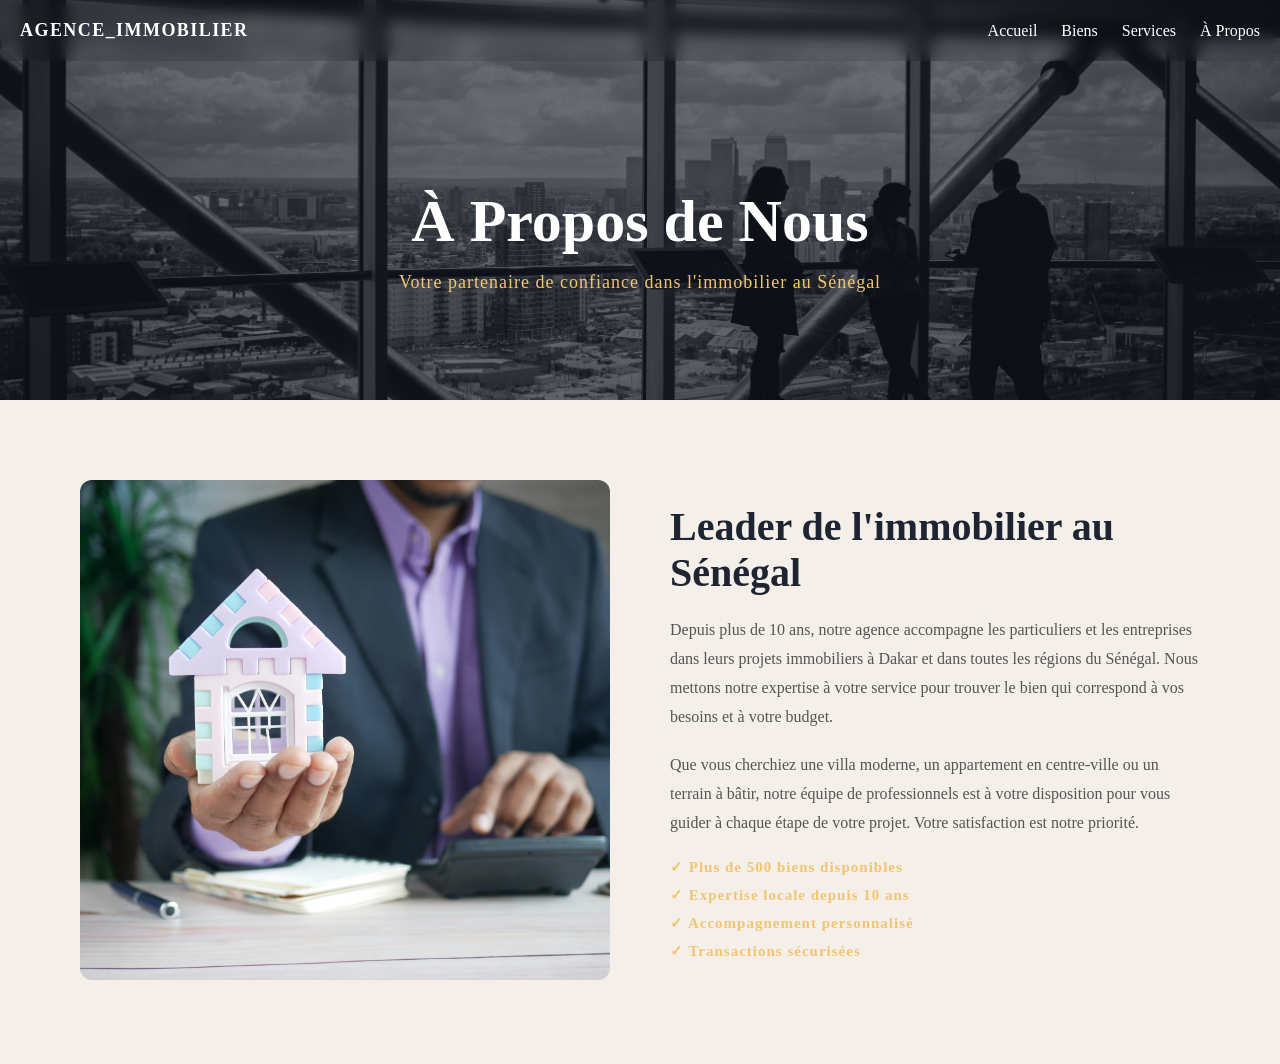
==== apropos.html @ 36b21b13 "ajout section apropos et nouvelle page" ====
<!DOCTYPE html>
<html lang="fr">
<head>
  <meta charset="UTF-8">
  <meta name="viewport" content="width=device-width, initial-scale=1.0">
  <title>À Propos — AGENCE_IMMOBILIER</title>
  <link rel="stylesheet" href="style.css">
</head><link rel="stylesheet" href="apropos.css">
</head>
<body>

  <header class="header">
    <div class="nav-bar">
      <a class="brand" href="index.html">AGENCE_IMMOBILIER</a>
      <nav class="nav-menu">
        <a href="index.html">Accueil</a>
        <a href="#">Biens</a>
        <a href="#">Services</a>
        <a href="apropos.html">À Propos</a>
      </nav>
    </div>
  </header>

  <main>
    <div class="apropos-hero">
     <h1 class="apropos-hero-title">À Propos de Nous</h1>
     <p class="apropos-hero-text">Votre partenaire de confiance dans l'immobilier au Sénégal</p>
    </div>
    <section class="apropos-page">
      <section class="apropos">
        <div class="img">
          <img src="img3.jpg" alt="Agence immobilière">
        </div>
        <div class="apropos1">
          <h2 class="apropostitle">Leader de l'immobilier au Sénégal</h2>
          <p class="apropos-text">
            Depuis plus de 10 ans, notre agence accompagne les particuliers et les entreprises
            dans leurs projets immobiliers à Dakar et dans toutes les régions du Sénégal.
            Nous mettons notre expertise à votre service pour trouver le bien qui correspond
            à vos besoins et à votre budget.
          </p>
          <p class="apropos-text">
            Que vous cherchiez une villa moderne, un appartement en centre-ville ou un terrain
            à bâtir, notre équipe de professionnels est à votre disposition pour vous guider
            à chaque étape de votre projet. Votre satisfaction est notre priorité.
          </p>
          <ul class="apropos-list">
            <li>✓ Plus de 500 biens disponibles</li>
            <li>✓ Expertise locale depuis 10 ans</li>
            <li>✓ Accompagnement personnalisé</li>
            <li>✓ Transactions sécurisées</li>
          </ul>
        </div>
      </section>
    </section>
  </main>

</body>
</html>
---- style.css ----
* {
  box-sizing: border-box;
}

body {
  margin: 0;
  font-family: Georgia, "Times New Roman", serif;
  color: #1e2432;
  background: #f4efe8;
}

.header {
  position: fixed;
  top: 0;
  left: 0;
  width: 100%;
  z-index: 10;
  background: rgba(7, 12, 22, 0.08);
  backdrop-filter: blur(8px);
}

.nav-bar {
  display: flex;
  align-items: center;
  justify-content: space-between;
  padding: 20px;
}

.brand {
  color: #ffffff;
  text-decoration: none;
  font-size: 18px;
  font-weight: 700;
  letter-spacing: 0.08em;
}

.nav-menu {
  display: flex;
  gap: 24px;
}

.nav-menu a {
  color: #ffffff;
  text-decoration: none;
  font-size: 16px;
}

.hero {
  min-height: 100vh;
  display: flex;
  align-items: center;
  padding: 120px 0 60px;
  background:
    linear-gradient(rgba(10, 16, 28, 0.58), rgba(10, 16, 28, 0.64)),
    url("imghero.avif") center/cover no-repeat;
}

.hero1 {
  color: #ffffff;
  width: 1120px;
  margin: 0 auto;
}

.hero2 {
  margin: 0 0 16px;
  color: #f2c572;
  font-size: 15px;
  letter-spacing: 0.16em;
  text-transform: uppercase;
}

.hero h1 {
  max-width: 720px;
  margin: 0;
  font-size: 80px;
  line-height: 1.05;
}

.hero-text {
  max-width: 620px;
  margin: 24px 0 36px;
  font-size: 17px;
  line-height: 1.7;
  color: rgba(255, 255, 255, 0.88);
}

.hero-search {
  display: grid;
  grid-template-columns: repeat(4, 1fr);
  gap: 14px;
  padding: 18px;
  border-radius: 22px;
  background: rgba(255, 255, 255, 0.12);
  backdrop-filter: blur(12px);
}

.search-field {
  display: flex;
  flex-direction: column;
  gap: 8px;
}

.search-field label {
  font-size: 14px;
  color: #f7ead2;
}

.search-field input {
  width: 100%;
  border: 1px solid rgba(255, 255, 255, 0.22);
  border-radius: 14px;
  padding: 15px 16px;
  font: inherit;
  color: #ffffff;
  background: rgba(255, 255, 255, 0.08);
}
.search-field select {
  width: 100%;
  padding: 15px 16px;
  font: inherit;
  color: #fff;
  background: rgba(255, 255, 255, 0.08);
  border: 1px solid rgba(255, 255, 255, 0.22);
  border-radius: 14px;
  appearance: none;
  cursor: pointer;
}

.search-field select option {
  background: #1e2432;
  color: #fff;
}

.search-field input::placeholder {
  color: rgba(255, 255, 255, 0.6);
}

.search-button {
  display: inline-flex;
  align-items: center;
  justify-content: center;
  align-self: end;
  min-height: 54px;
  border-radius: 14px;
  text-decoration: none;
  font-weight: 700;
  color: #1e2432;
  background: #f2c572;
}
.apropos {
  display: flex;
  align-items: center;
  width: 1120px;
  margin: 80px auto;
  gap: 60px;
}

.apropos .img {
  flex: 1;
}

.apropos .img img {
  width: 100%;
  height: 500px;
  object-fit: cover;
  border-radius: 12px;
}

.apropos1 {
  flex: 1;
  position: relative;
}

.apropostitle {
  font-size: 40px;
  font-weight: 700;
  color: #1e2432;
  line-height: 1.15;
  margin: 0 0 20px;
}

.apropos-text {
  font-size: 16px;
  line-height: 1.8;
  color: #555;
  margin: 0 0 20px;
}

.apropos-list {
  list-style: none;
  padding: 0;
  margin: 0;
  display: flex;
  flex-direction: column;
  gap: 10px;
}

.apropos-list li {
  font-size: 15px;
  font-weight: 700;
  color: #f2c572;
  letter-spacing: 1px;
}
.apropos-btn {
  display: block;
  margin: 30px auto 0;
  padding: 14px 32px;
  background: #f2c572;
  color: #1e2432;
  text-decoration: none;
  font-size: 16px;
  font-weight: 700;
  border-radius: 12px;
  width: fit-content;
}
---- apropos.css ----
.apropos-hero {
  height: 400px;
  display: flex;
  flex-direction: column;
  align-items: center;
  justify-content: center;
  background:
    linear-gradient(rgba(10, 16, 28, 0.60), rgba(10, 16, 28, 0.60)),
    url("img4.jpg") center/cover no-repeat;
  padding-top: 80px;
}

.apropos-hero-title {
  font-size: 60px;
  font-weight: 700;
  color: #ffffff;
  margin: 0 0 16px;
  text-align: center;
}

.apropos-hero-text {
  font-size: 18px;
  color: #f2c572;
  margin: 0;
  text-align: center;
  letter-spacing: 1px;
}
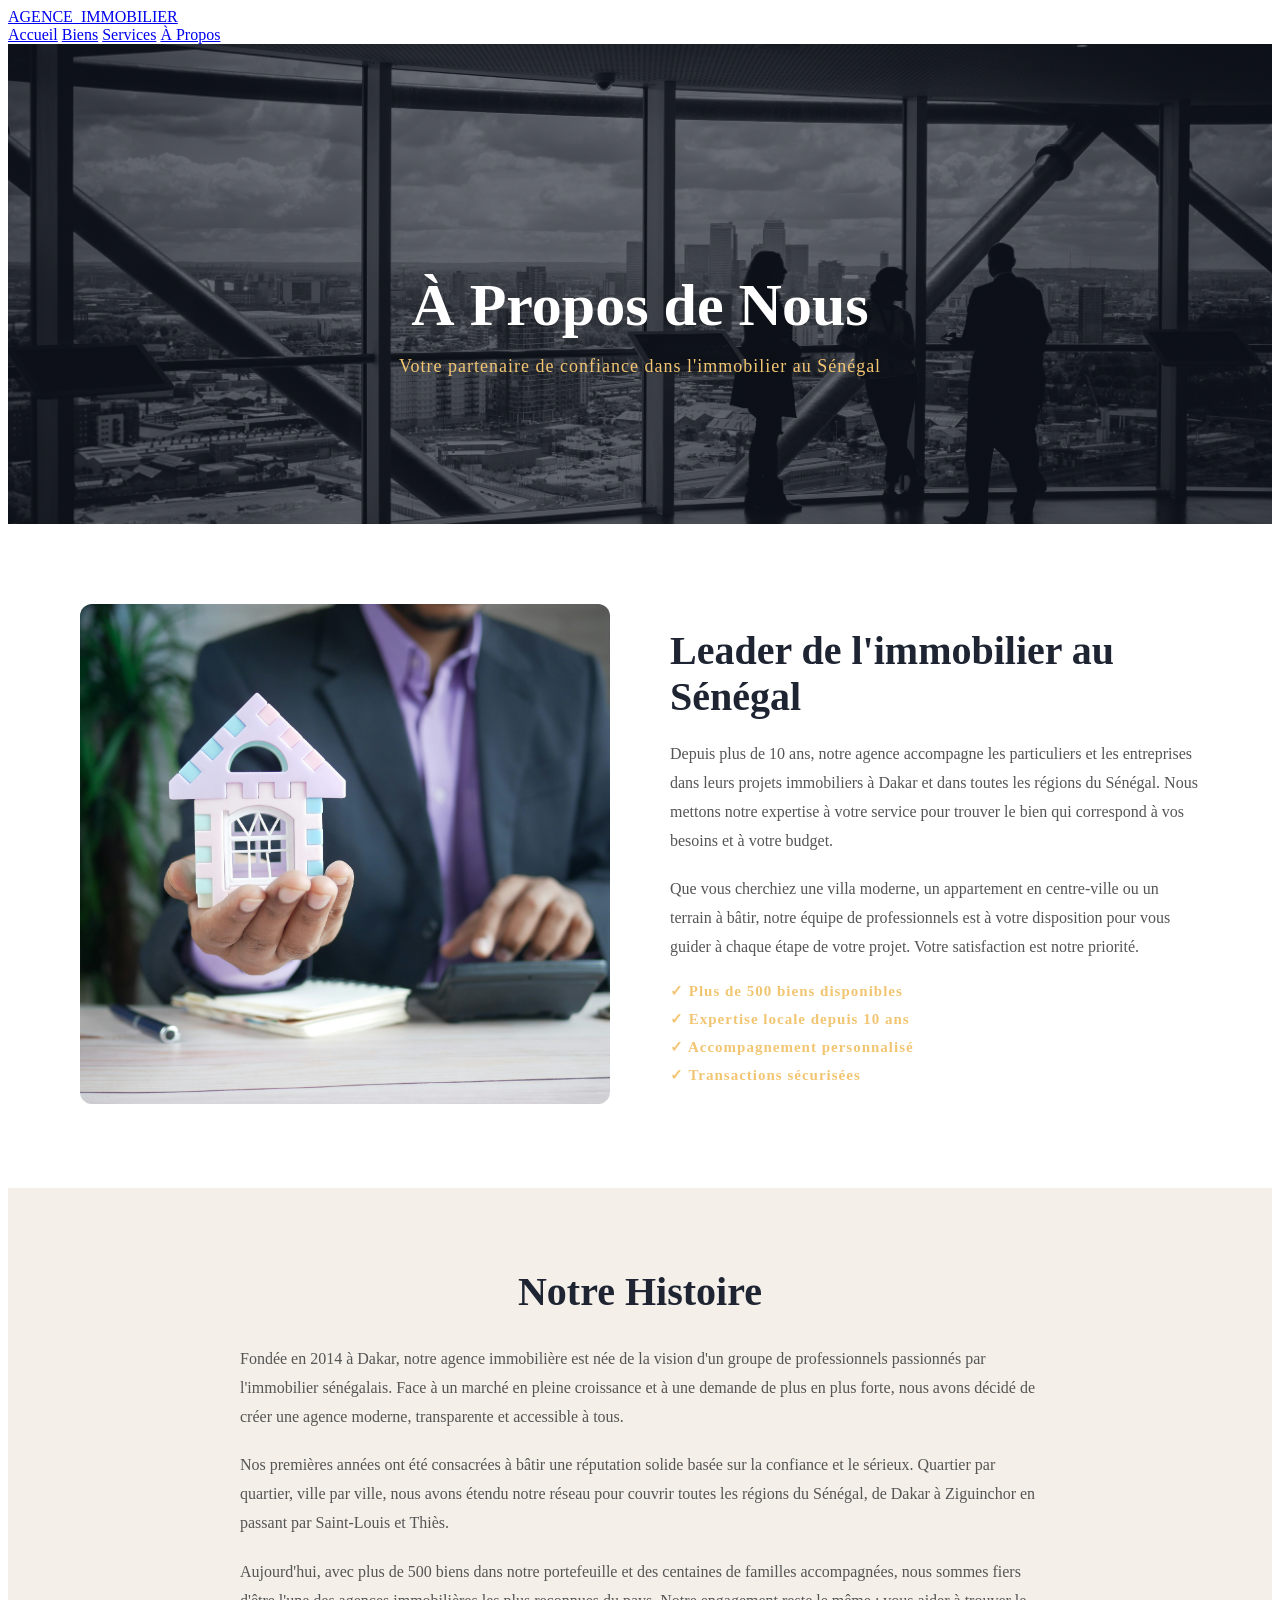
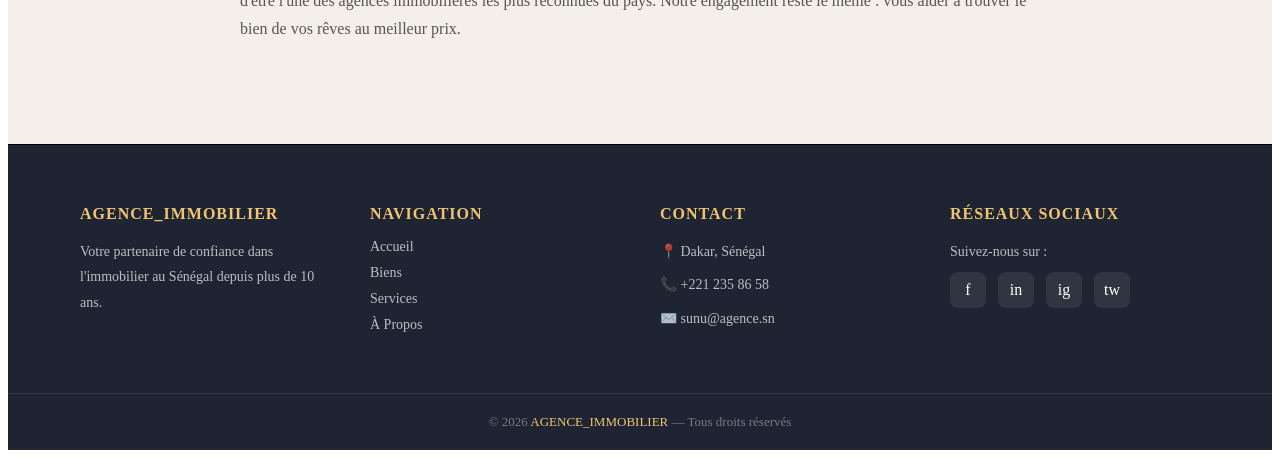
==== commit 9708730b: "Finalisation de A propos  modifications de chef de projet" ====
--- a/apropos.html
+++ b/apropos.html
@@ -54,6 +54,64 @@
       </section>
     </section>
   </main>
+  <section class="histoire">
+  <div class="histoire1">
+    <h2 class="histoire-title">Notre Histoire</h2>
+    <p class="histoire-text">
+      Fondée en 2014 à Dakar, notre agence immobilière est née de la vision 
+      d'un groupe de professionnels passionnés par l'immobilier sénégalais. 
+      Face à un marché en pleine croissance et à une demande de plus en plus 
+      forte, nous avons décidé de créer une agence moderne, transparente et 
+      accessible à tous.
+    </p>
+    <p class="histoire-text">
+      Nos premières années ont été consacrées à bâtir une réputation solide 
+      basée sur la confiance et le sérieux. Quartier par quartier, ville par 
+      ville, nous avons étendu notre réseau pour couvrir toutes les régions 
+      du Sénégal, de Dakar à Ziguinchor en passant par Saint-Louis et Thiès.
+    </p>
+    <p class="histoire-text">
+      Aujourd'hui, avec plus de 500 biens dans notre portefeuille et des 
+      centaines de familles accompagnées, nous sommes fiers d'être l'une 
+      des agences immobilières les plus reconnues du pays. Notre engagement 
+      reste le même : vous aider à trouver le bien de vos rêves au meilleur prix.
+    </p>
+  </div>
+</section>
+  <footer class="footer">
+  <div class="footer-grid">
+    <div class="footer-contact">
+      <h4>AGENCE_IMMOBILIER</h4>
+      <p>Votre partenaire de confiance dans l'immobilier au Sénégal depuis plus de 10 ans.</p>
+    </div>
+    <div class="footer-contact">
+      <h4>Navigation</h4>
+      <a href="index.html">Accueil</a>
+      <a href="#">Biens</a>
+      <a href="services.html">Services</a>
+      <a href="apropos.html">À Propos</a>
+    </div>
+    <div class="footer-contact">
+      <h4>Contact</h4>
+      <p>📍 Dakar, Sénégal</p>
+      <p>📞 +221 235 86 58</p>
+      <p>✉️ sunu@agence.sn</p>
+    </div>
+    <div class="footer-contact">
+      <h4>Réseaux Sociaux</h4>
+      <p>Suivez-nous sur :</p>
+      <div class="footer-socials">
+        <a href="#">f</a>
+        <a href="#">in</a>
+        <a href="#">ig</a>
+        <a href="#">tw</a>
+      </div>
+    </div>
+  </div>
+  <div class="footer-bottom">
+    <p>© 2026 <span>AGENCE_IMMOBILIER</span> — Tous droits réservés</p>
+  </div>
+</footer>
 
 </body>
 </html>
--- a/style.css
+++ b/style.css
@@ -1,138 +1,95 @@
-* {
-  box-sizing: border-box;
-}
-
-body {
-  margin: 0;
-  font-family: Georgia, "Times New Roman", serif;
-  color: #1e2432;
-  background: #f4efe8;
-}
-
-.header {
-  position: fixed;
-  top: 0;
-  left: 0;
-  width: 100%;
-  z-index: 10;
-  background: rgba(7, 12, 22, 0.08);
-  backdrop-filter: blur(8px);
-}
-
-.nav-bar {
-  display: flex;
-  align-items: center;
-  justify-content: space-between;
-  padding: 20px;
-}
-
-.brand {
-  color: #ffffff;
-  text-decoration: none;
-  font-size: 18px;
-  font-weight: 700;
-  letter-spacing: 0.08em;
-}
-
-.nav-menu {
-  display: flex;
-  gap: 24px;
-}
-
-.nav-menu a {
-  color: #ffffff;
-  text-decoration: none;
-  font-size: 16px;
-}
-
-.hero {
-  min-height: 100vh;
-  display: flex;
-  align-items: center;
-  padding: 120px 0 60px;
-  background:
-    linear-gradient(rgba(10, 16, 28, 0.58), rgba(10, 16, 28, 0.64)),
-    url("imghero.avif") center/cover no-repeat;
-}
-
-.hero1 {
-  color: #ffffff;
-  width: 1120px;
-  margin: 0 auto;
-}
-
-.hero2 {
-  margin: 0 0 16px;
-  color: #f2c572;
-  font-size: 15px;
-  letter-spacing: 0.16em;
-  text-transform: uppercase;
-}
-
-.hero h1 {
-  max-width: 720px;
-  margin: 0;
-  font-size: 80px;
-  line-height: 1.05;
-}
-
-.hero-text {
-  max-width: 620px;
-  margin: 24px 0 36px;
-  font-size: 17px;
-  line-height: 1.7;
-  color: rgba(255, 255, 255, 0.88);
-}
-
-.hero-search {
-  display: grid;
-  grid-template-columns: repeat(4, 1fr);
-  gap: 14px;
-  padding: 18px;
-  border-radius: 22px;
-  background: rgba(255, 255, 255, 0.12);
-  backdrop-filter: blur(12px);
-}
-
-.search-field {
-  display: flex;
-  flex-direction: column;
-  gap: 8px;
-}
-
-.search-field label {
-  font-size: 14px;
-  color: #f7ead2;
-}
-
-.search-field input {
-  width: 100%;
-  border: 1px solid rgba(255, 255, 255, 0.22);
-  border-radius: 14px;
-  padding: 15px 16px;
-  font: inherit;
-  color: #ffffff;
-  background: rgba(255, 255, 255, 0.08);
-}
-.search-field select {
-  width: 100%;
-  padding: 15px 16px;
-  font: inherit;
-  color: #fff;
-  background: rgba(255, 255, 255, 0.08);
-  border: 1px solid rgba(255, 255, 255, 0.22);
-  border-radius: 14px;
-  appearance: none;
-  cursor: pointer;
-}
-
-.search-field select option {
-  background: #1e2432;
-  color: #fff;
-}
-
-.search-field input::placeholder {
-  color: rgba(255, 255, 255, 0.6);
+footer{
+    background-color: #e2e8f0;
+    color: beige;
+    border-top: 1px solid black;
+}
+
+img{
+    width: 100px;
+    border-radius: 20px;
+}
+
+.grille-principale{
+    display: grid;
+    grid-template-columns: repeat(4,1fr);
+    margin-bottom: 35px;
+}
+
+.colonne-footer h3{
+     color: black;
+     text-decoration: underline;
+     position: relative;
+}
+
+.colonne-footer h5{
+    color: black;
+}
+
+.coordonneedubureau p{
+    display: flex;
+    align-items: center;
+    color: black;
+}
+
+.coordonneedubureau a{
+    background-color: beige;
+    text-decoration: none;
+    cursor: pointer;
+}
+
+.coordonneedubureau a:hover{
+    color: black;
+}
+
+.footer-liens{
+    list-style: none;
+}
+
+.footer-liens li{
+    margin-bottom: 20px;
+}
+
+.footer-liens a{
+    background-color: beige;
+    text-decoration: none;
+    align-items: center;
+    gap: 5px;
+}
+
+.footer-liens a:hover{
+    color: black;
+}
+
+.footer-partenaires{
+    list-style: none;
+}
+
+.bulletin-text{
+    border-top: 1px solid black;
+    border-radius: 14px;
+    border-left: 3px solid black;
+    align-items: center;
+}
+
+.footer-bottom{
+    text-align: center;
+}
+
+.copyright{
+    letter-spacing: 1px;
+    color: black;
+}
+
+.credits{
+    color: black;
+}
+
+button{
+    background-color: black;
+    color: white;
+    border-radius: 20px;
+    padding: 12px 24px;
+    cursor: pointer;
 }
 
 .search-button {
@@ -212,4 +169,74 @@
   font-weight: 700;
   border-radius: 12px;
   width: fit-content;
-}+}
+.services {
+  background: #f4efe8;
+  padding: 80px 0;
+}
+
+.services1 {
+  width: 1120px;
+  margin: 0 auto;
+  text-align: center;
+}
+
+.services-title {
+  font-size: 40px;
+  font-weight: 700;
+  color: #1e2432;
+  margin: 0 0 12px;
+}
+
+.services-text {
+  font-size: 16px;
+  color: #555;
+  margin: 0 0 50px;
+}
+
+.services-grid {
+  display: grid;
+  grid-template-columns: repeat(3, 1fr);
+  gap: 30px;
+}
+
+.service-card {
+  background: #ffffff;
+  border-radius: 16px;
+  padding: 40px 30px;
+  text-align: center;
+  border: 1px solid rgba(30, 36, 50, 0.08);
+}
+
+.service-icon {
+  font-size: 48px;
+  margin-bottom: 20px;
+}
+
+.service-card-title {
+  font-size: 22px;
+  font-weight: 700;
+  color: #1e2432;
+  margin: 0 0 14px;
+}
+
+.service-card-text {
+  font-size: 15px;
+  line-height: 1.8;
+  color: #555;
+  margin: 0;
+}
+.service-card {
+  background: #ffffff;
+  border-radius: 16px;
+  padding: 40px 30px;
+  text-align: center;
+  border: 1px solid rgba(30, 36, 50, 0.08);
+  transition: transform 200ms;
+}
+
+.service-card:hover {
+  transform: translateY(-8px);
+  border-color: #f2c572;
+}
+
--- a/apropos.css
+++ b/apropos.css
@@ -24,4 +24,114 @@
   margin: 0;
   text-align: center;
   letter-spacing: 1px;
+}
+.footer {
+  background: #1e2432;
+  color: #fff;
+  padding: 60px 0 0;
+}
+
+.footer-grid {
+  display: grid;
+  grid-template-columns: repeat(4, 1fr);
+  gap: 40px;
+  width: 1120px;
+  margin: 0 auto;
+}
+
+.footer-contact h4 {
+  color: #f2c572;
+  font-size: 16px;
+  font-weight: 700;
+  margin: 0 0 16px;
+  letter-spacing: 1px;
+  text-transform: uppercase;
+}
+
+.footer-contact p {
+  color: rgba(255, 255, 255, 0.7);
+  font-size: 14px;
+  line-height: 1.8;
+  margin: 0 0 8px;
+}
+
+.footer-contact a {
+  display: block;
+  color: rgba(255, 255, 255, 0.7);
+  text-decoration: none;
+  font-size: 14px;
+  margin-bottom: 10px;
+}
+
+.footer-contact a:hover {
+  color: #f2c572;
+}
+
+.footer-socials {
+  display: flex;
+  gap: 12px;
+  margin-top: 8px;
+}
+
+.footer-socials a {
+  display: flex;
+  align-items: center;
+  justify-content: center;
+  width: 36px;
+  height: 36px;
+  border-radius: 8px;
+  background: rgba(255, 255, 255, 0.08);
+  color: #fff;
+  font-size: 16px;
+  margin: 0;
+}
+
+.footer-socials a:hover {
+  background: #f2c572;
+  color: #1e2432;
+}
+
+.footer-bottom {
+  margin-top: 50px;
+  padding: 20px 0;
+  border-top: 1px solid rgba(255, 255, 255, 0.1);
+  text-align: center;
+}
+
+.footer-bottom p {
+  color: rgba(255, 255, 255, 0.4);
+  font-size: 13px;
+  margin: 0;
+}
+
+.footer-bottom span {
+  color: #f2c572;
+}
+
+.histoire {
+  background: #f4efe8;
+  padding: 80px 0;
+}
+
+.histoire1 {
+  width: 1120px;
+  margin: 0 auto;
+}
+
+.histoire-title {
+  font-size: 40px;
+  font-weight: 700;
+  color: #1e2432;
+  margin: 0 0 30px;
+  text-align: center;
+}
+
+.histoire-text {
+  font-size: 16px;
+  line-height: 1.8;
+  color: #555;
+  margin: 0 0 20px;
+  max-width: 800px;
+  margin-left: auto;
+  margin-right: auto;
 }
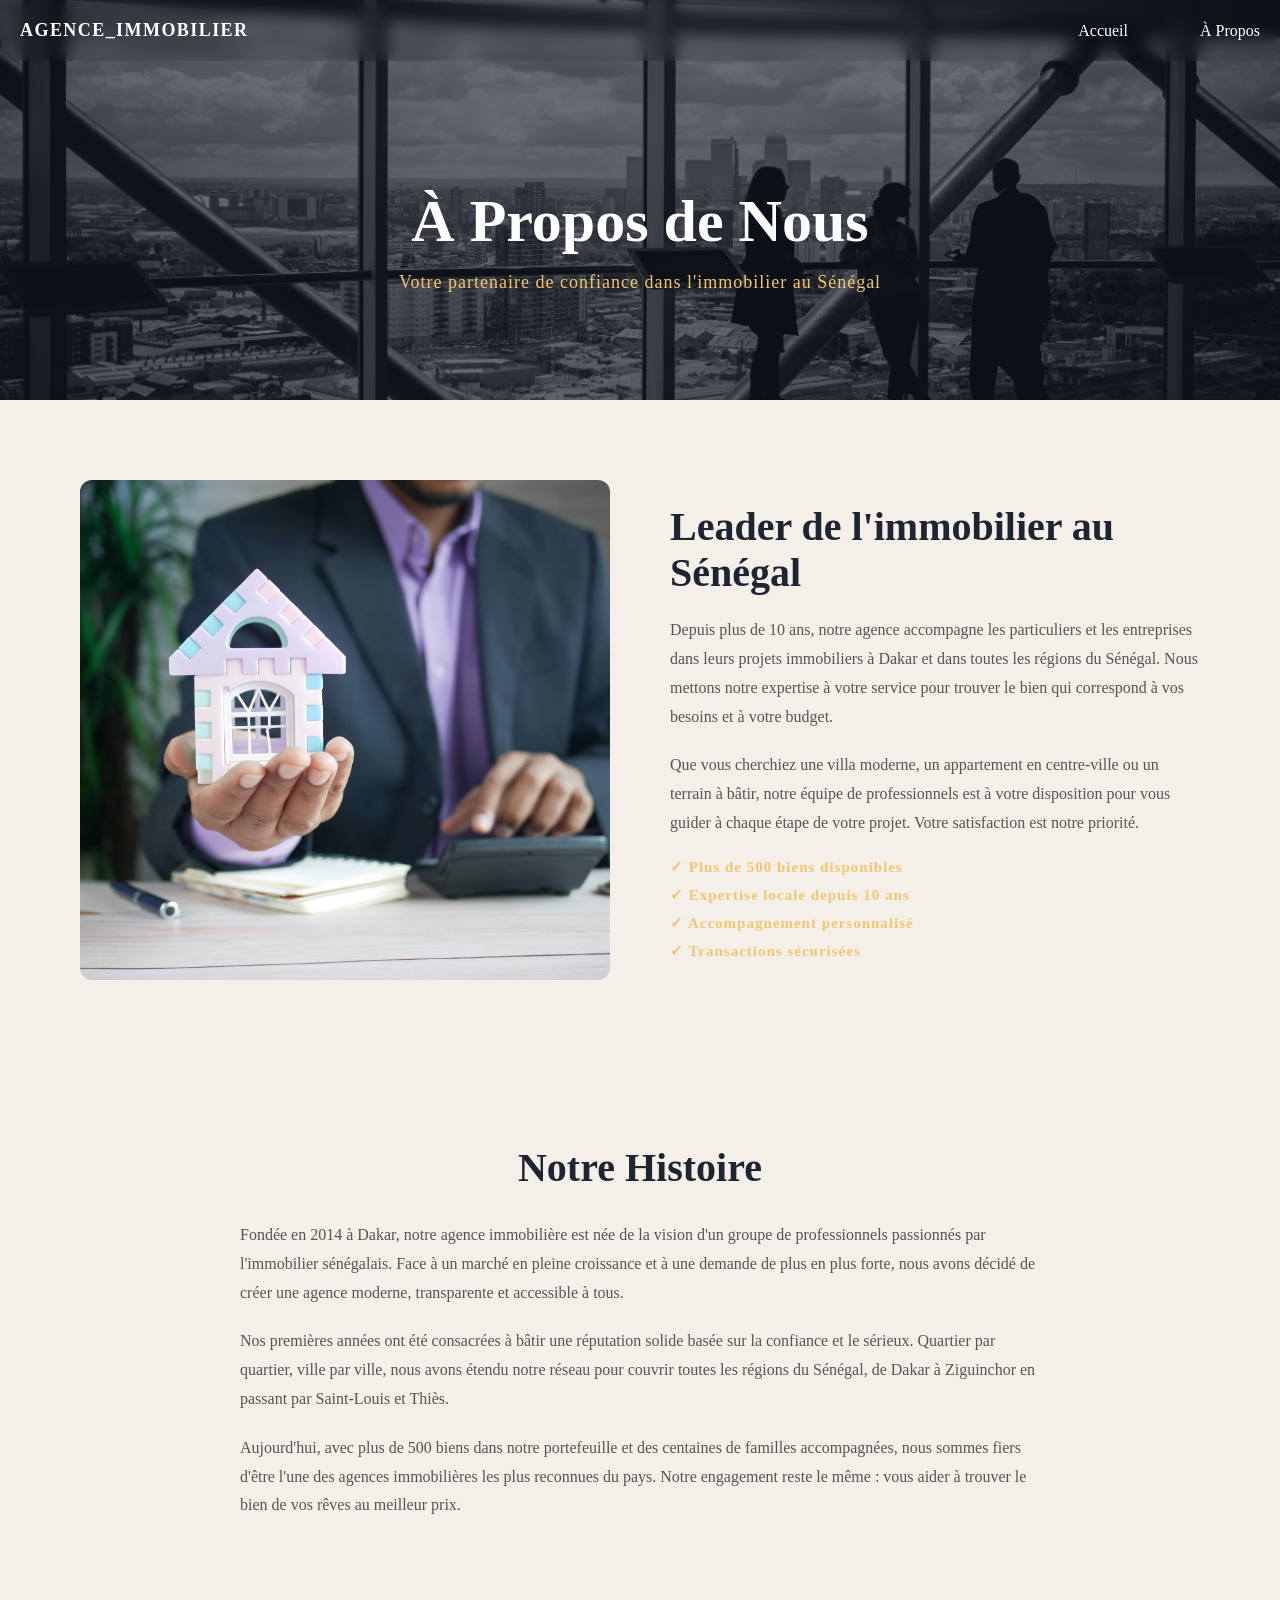
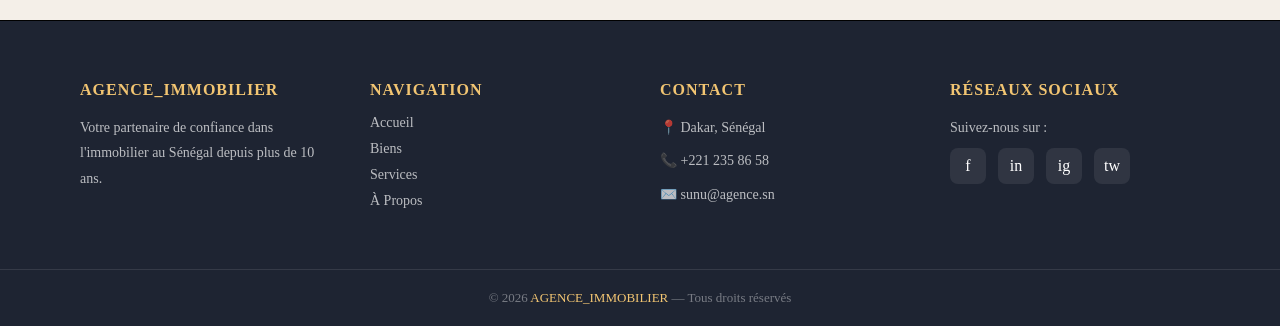
==== commit 8da91864: "finalisation modifications de chef de projet" ====
--- a/apropos.html
+++ b/apropos.html
@@ -14,13 +14,13 @@
       <a class="brand" href="index.html">AGENCE_IMMOBILIER</a>
       <nav class="nav-menu">
         <a href="index.html">Accueil</a>
-        <a href="#">Biens</a>
-        <a href="#">Services</a>
+        <a href="#"></a>
+        <a href="#"></a>
         <a href="apropos.html">À Propos</a>
       </nav>
     </div>
   </header>
-
+ 
   <main>
     <div class="apropos-hero">
      <h1 class="apropos-hero-title">À Propos de Nous</h1>
@@ -101,10 +101,10 @@
       <h4>Réseaux Sociaux</h4>
       <p>Suivez-nous sur :</p>
       <div class="footer-socials">
-        <a href="#">f</a>
-        <a href="#">in</a>
-        <a href="#">ig</a>
-        <a href="#">tw</a>
+        <a href="https://www.facebook.com/?locale=fr_FR">f</a>
+        <a href="https://www.linkedin.com/">in</a>
+        <a href="https://www.instagram.com/">ig</a>
+        <a href="https://twitter.com/">tw</a>
       </div>
     </div>
   </div>
--- a/style.css
+++ b/style.css
@@ -1,95 +1,138 @@
-footer{
-    background-color: #e2e8f0;
-    color: beige;
-    border-top: 1px solid black;
-}
-
-img{
-    width: 100px;
-    border-radius: 20px;
-}
-
-.grille-principale{
-    display: grid;
-    grid-template-columns: repeat(4,1fr);
-    margin-bottom: 35px;
-}
-
-.colonne-footer h3{
-     color: black;
-     text-decoration: underline;
-     position: relative;
-}
-
-.colonne-footer h5{
-    color: black;
-}
-
-.coordonneedubureau p{
-    display: flex;
-    align-items: center;
-    color: black;
-}
-
-.coordonneedubureau a{
-    background-color: beige;
-    text-decoration: none;
-    cursor: pointer;
-}
-
-.coordonneedubureau a:hover{
-    color: black;
-}
-
-.footer-liens{
-    list-style: none;
-}
-
-.footer-liens li{
-    margin-bottom: 20px;
-}
-
-.footer-liens a{
-    background-color: beige;
-    text-decoration: none;
-    align-items: center;
-    gap: 5px;
-}
-
-.footer-liens a:hover{
-    color: black;
-}
-
-.footer-partenaires{
-    list-style: none;
-}
-
-.bulletin-text{
-    border-top: 1px solid black;
-    border-radius: 14px;
-    border-left: 3px solid black;
-    align-items: center;
-}
-
-.footer-bottom{
-    text-align: center;
-}
-
-.copyright{
-    letter-spacing: 1px;
-    color: black;
-}
-
-.credits{
-    color: black;
-}
-
-button{
-    background-color: black;
-    color: white;
-    border-radius: 20px;
-    padding: 12px 24px;
-    cursor: pointer;
+* {
+  box-sizing: border-box;
+}
+
+body {
+  margin: 0;
+  font-family: Georgia, "Times New Roman", serif;
+  color: #1e2432;
+  background: #f4efe8;
+}
+
+.header {
+  position: fixed;
+  top: 0;
+  left: 0;
+  width: 100%;
+  z-index: 10;
+  background: rgba(7, 12, 22, 0.08);
+  backdrop-filter: blur(8px);
+}
+
+.nav-bar {
+  display: flex;
+  align-items: center;
+  justify-content: space-between;
+  padding: 20px;
+}
+
+.brand {
+  color: #ffffff;
+  text-decoration: none;
+  font-size: 18px;
+  font-weight: 700;
+  letter-spacing: 0.08em;
+}
+
+.nav-menu {
+  display: flex;
+  gap: 24px;
+}
+
+.nav-menu a {
+  color: #ffffff;
+  text-decoration: none;
+  font-size: 16px;
+}
+
+.hero {
+  min-height: 100vh;
+  display: flex;
+  align-items: center;
+  padding: 120px 0 60px;
+  background:
+    linear-gradient(rgba(10, 16, 28, 0.58), rgba(10, 16, 28, 0.64)),
+    url("imghero.avif") center/cover no-repeat;
+}
+
+.hero1 {
+  color: #ffffff;
+  width: 1120px;
+  margin: 0 auto;
+}
+
+.hero2 {
+  margin: 0 0 16px;
+  color: #f2c572;
+  font-size: 15px;
+  letter-spacing: 0.16em;
+  text-transform: uppercase;
+}
+
+.hero h1 {
+  max-width: 720px;
+  margin: 0;
+  font-size: 80px;
+  line-height: 1.05;
+}
+
+.hero-text {
+  max-width: 620px;
+  margin: 24px 0 36px;
+  font-size: 17px;
+  line-height: 1.7;
+  color: rgba(255, 255, 255, 0.88);
+}
+
+.hero-search {
+  display: grid;
+  grid-template-columns: repeat(4, 1fr);
+  gap: 14px;
+  padding: 18px;
+  border-radius: 22px;
+  background: rgba(255, 255, 255, 0.12);
+  backdrop-filter: blur(12px);
+}
+
+.search-field {
+  display: flex;
+  flex-direction: column;
+  gap: 8px;
+}
+
+.search-field label {
+  font-size: 14px;
+  color: #f7ead2;
+}
+
+.search-field input {
+  width: 100%;
+  border: 1px solid rgba(255, 255, 255, 0.22);
+  border-radius: 14px;
+  padding: 15px 16px;
+  font: inherit;
+  color: #ffffff;
+  background: rgba(255, 255, 255, 0.08);
+}
+.search-field select {
+  width: 100%;
+  padding: 15px 16px;
+  font: inherit;
+  color: #fff;
+  background: rgba(255, 255, 255, 0.08);
+  border: 1px solid rgba(255, 255, 255, 0.22);
+  border-radius: 14px;
+  appearance: none;
+  cursor: pointer;
+}
+
+.search-field select option {
+  background: #1e2432;
+  color: #fff;
+}
+
+.search-field input::placeholder {
+  color: rgba(255, 255, 255, 0.6);
 }
 
 .search-button {
@@ -104,6 +147,112 @@
   color: #1e2432;
   background: #f2c572;
 }
+footer{
+    background-color: #e2e8f0;
+    color: beige;
+    border-top: 1px solid black;
+}
+
+img{
+    width: 100px;
+    border-radius: 20px;
+}
+
+.grille-principale{
+    display: grid;
+    grid-template-columns: repeat(4,1fr);
+    margin-bottom: 35px;
+}
+
+.colonne-footer h3{
+     color: black;
+     text-decoration: underline;
+     position: relative;
+}
+
+.colonne-footer h5{
+    color: black;
+}
+
+.coordonneedubureau p{
+    display: flex;
+    align-items: center;
+    color: black;
+}
+
+.coordonneedubureau a{
+    background-color: beige;
+    text-decoration: none;
+    cursor: pointer;
+}
+
+.coordonneedubureau a:hover{
+    color: black;
+}
+
+.footer-liens{
+    list-style: none;
+}
+
+.footer-liens li{
+    margin-bottom: 20px;
+}
+
+.footer-liens a{
+    background-color: beige;
+    text-decoration: none;
+    align-items: center;
+    gap: 5px;
+}
+
+.footer-liens a:hover{
+    color: black;
+}
+
+.footer-partenaires{
+    list-style: none;
+}
+
+.bulletin-text{
+    border-top: 1px solid black;
+    border-radius: 14px;
+    border-left: 3px solid black;
+    align-items: center;
+}
+
+.footer-bottom{
+    text-align: center;
+}
+
+.copyright{
+    letter-spacing: 1px;
+    color: black;
+}
+
+.credits{
+    color: black;
+}
+
+button{
+    background-color: black;
+    color: white;
+    border-radius: 20px;
+    padding: 12px 24px;
+    cursor: pointer;
+}
+
+.search-button {
+  display: inline-flex;
+  align-items: center;
+  justify-content: center;
+  align-self: end;
+  min-height: 54px;
+  border-radius: 14px;
+  text-decoration: none;
+  font-weight: 700;
+  color: #1e2432;
+  background: #f2c572;
+}
 .apropos {
   display: flex;
   align-items: center;
@@ -218,6 +367,10 @@
   font-weight: 700;
   color: #1e2432;
   margin: 0 0 14px;
+}
+.service-lien {
+  text-decoration: none;
+
 }
 
 .service-card-text {
@@ -240,3 +393,384 @@
   border-color: #f2c572;
 }
 
+.property-types1 {
+  padding: 80px 20px;
+  text-align: center;
+  background-color: #f9f9f9;
+}
+
+.section-header {
+  max-width: 600px;
+  margin: 0 auto 50px auto;
+}
+
+.section-tag {
+  background-color: #e8f0fe;
+  color: #2563eb;
+  font-size: 13px;
+  padding: 6px 14px;
+  border-radius: 20px;
+}
+
+.section-header h2 {
+  font-size: 32px;
+  color: #1a1a2e;
+  margin: 12px 0;
+}
+
+.section-1 {
+  font-size: 16px;
+  color: #6b7280;
+}
+
+.types-grid {
+  display: grid;
+  grid-template-columns: repeat(3, 1fr);
+  gap: 24px;
+  max-width: 900px;
+  margin: 0 auto;
+}
+
+.type-card {
+  background-color: #ffffff;
+  border: 1px solid #e5e7eb;
+  border-radius: 16px;
+  padding: 32px 20px;
+  cursor: pointer;
+  transition: all 0.3s ease;
+}
+
+.type-card:hover {
+  transform: translateY(-6px);
+  box-shadow: 0 12px 30px rgba(37, 99, 235, 0.12);
+  border-color: #2563eb;
+}
+
+.type-icon {
+  font-size: 36px;
+  margin-bottom: 12px;
+}
+
+.type-card h3 {
+  font-size: 18px;
+  color: #1a1a2e;
+  margin-bottom: 6px;
+}
+
+.type-card p {
+  font-size: 14px;
+  color: #9ca3af;
+}
+.bien0 {
+  padding: 80px 20px;
+  background-color: #f9f9f9;
+}
+
+.bien1 {
+  display: flex;
+  justify-content: space-between;
+  align-items: center;
+  max-width: 1100px;
+  margin: 0 auto 40px auto;
+}
+
+.bien1 h2 {
+  font-size: 28px;
+  color: #1a1a2e;
+  margin: 8px 0 0 0;
+}
+
+.bien-grid {
+  display: grid;
+  grid-template-columns: repeat(3, 1fr);
+  gap: 24px;
+  max-width: 1100px;
+  margin: 0 auto;
+}
+
+.bien-card {
+  background-color: #ffffff;
+  border: 1px solid #e5e7eb;
+  border-radius: 16px;
+  overflow: hidden;
+  cursor: pointer;
+  transition: all 0.3s ease;
+}
+
+.bien-card:hover {
+  transform: translateY(-6px);
+  box-shadow: 0 12px 30px rgba(37, 99, 235, 0.12);
+  border-color: #2563eb;
+}
+
+.bien-content {
+  padding: 16px;
+}
+
+.bien-content h4 {
+  font-size: 16px;
+  color: #1a1a2e;
+  margin-bottom: 6px;
+}
+
+.address {
+  font-size: 14px;
+  color: #9ca3af;
+}
+.bien-img {
+  width: 100%;
+  height: 200px;
+  object-fit: cover;
+}
+.services-bottom {
+  text-align: center;
+  margin-top: 50px;
+}
+
+.services-bottom-text {
+  font-size: 18px;
+  line-height: 1.8;
+  color: #555;
+  max-width: 700px;
+  margin: 0 auto 30px;
+}
+
+.services-contact {
+  display: flex;
+  gap: 12px;
+  max-width: 700px;
+  margin: 0 auto;
+}
+
+.services-input {
+  flex: 1;
+  padding: 15px 20px;
+  font: inherit;
+  font-size: 16px;
+  color: #1e2432;
+  background: #ffffff;
+  border: 1px solid rgba(30, 36, 50, 0.15);
+  border-radius: 12px;
+  outline: none;
+}
+
+.services-input::placeholder {
+  color: #aaa;
+}
+
+.services-send {
+  padding: 15px 30px;
+  background: #f2c572;
+  color: #1e2432;
+  font-size: 16px;
+  font-weight: 700;
+  border: none;
+  border-radius: 12px;
+  cursor: pointer;
+}
+
+.services-send:hover {
+  opacity: 0.85;
+}
+footer{
+    background-color: #e2e8f0;
+    color: beige;
+    border-top: 1px solid black;
+}
+
+img{
+    width: 100px;
+    border-radius: 20px;
+}
+
+.grille-principale{
+    display: grid;
+    grid-template-columns: repeat(4,1fr);
+    margin-bottom: 35px;
+}
+
+.colonne-footer h3{
+     color: black;
+     text-decoration: underline;
+     position: relative;
+}
+
+.colonne-footer h5{
+    color: black;
+}
+
+.coordonneedubureau p{
+    display: flex;
+    align-items: center;
+    color: black;
+}
+
+.coordonneedubureau a{
+    background-color: beige;
+    text-decoration: none;
+    cursor: pointer;
+}
+
+.coordonneedubureau a:hover{
+    color: black;
+}
+
+.footer-liens{
+    list-style: none;
+}
+
+.footer-liens li{
+    margin-bottom: 20px;
+}
+
+.footer-liens a{
+    background-color: beige;
+    text-decoration: none;
+    align-items: center;
+    gap: 5px;
+}
+
+.footer-liens a:hover{
+    color: black;
+}
+
+.footer-partenaires{
+    list-style: none;
+}
+
+.bulletin-text{
+    border-top: 1px solid black;
+    border-radius: 14px;
+    border-left: 3px solid black;
+    align-items: center;
+}
+
+.footer-bottom{
+    text-align: center;
+}
+
+.copyright{
+    letter-spacing: 1px;
+    color: black;
+}
+
+.credits{
+    color: black;
+}
+
+button{
+    background-color: black;
+    color: white;
+    border-radius: 20px;
+    padding: 12px 24px;
+    cursor: pointer;
+}
+.contact0 {
+  padding: 80px 20px;
+  background-color: #f4efe8;
+}
+
+.contact1 {
+  display: grid;
+  grid-template-columns: 1fr 1fr;
+  gap: 60px;
+  max-width: 1100px;
+  margin: 0 auto;
+  align-items: center;
+}
+
+.contact-info h2 {
+  font-size: 28px;
+  color: #1e2432;
+  margin: 10px 0 14px 0;
+}
+
+.contact-desc {
+  font-size: 15px;
+  color: #6b7280;
+  line-height: 1.6;
+  margin-bottom: 30px;
+}
+
+.contact-details {
+  display: flex;
+  flex-direction: column;
+  gap: 16px;
+}
+
+.contact-item {
+  display: flex;
+  align-items: center;
+  gap: 12px;
+}
+
+.contact-item span {
+  font-size: 22px;
+}
+
+.contact-item p {
+  font-size: 15px;
+  color: #1e2432;
+}
+
+.contact-social {
+  display: flex;
+  gap: 16px;
+  margin-top: 30px;
+}
+
+.contact-social img {
+  width: 40px;
+  height: 40px;
+  transition: transform 0.3s ease;
+}
+
+.contact-social img:hover {
+  transform: scale(1.2);
+}
+
+.contact-form {
+  display: flex;
+  flex-direction: column;
+  gap: 14px;
+}
+
+.contact-form input,
+.contact-form textarea {
+  width: 100%;
+  padding: 12px 16px;
+  border: 1px solid #e5e7eb;
+  border-radius: 10px;
+  font-size: 15px;
+  color: #1e2432;
+  outline: none;
+  box-sizing: border-box;
+  background-color: #ffffff;
+  transition: border-color 0.3s ease;
+}
+
+.contact-form input:focus,
+.contact-form textarea:focus {
+  border-color: #f2c572;
+}
+
+.contact-form textarea {
+  resize: none;
+}
+
+.contact-form button {
+  background-color: #f2c572;
+  color: #1e2432;
+  font-size: 15px;
+  font-weight: 700;
+  padding: 14px;
+  border: none;
+  border-radius: 10px;
+  cursor: pointer;
+  transition: opacity 0.3s ease;
+}
+
+.contact-form button:hover {
+  opacity: 0.85;
+}
+
